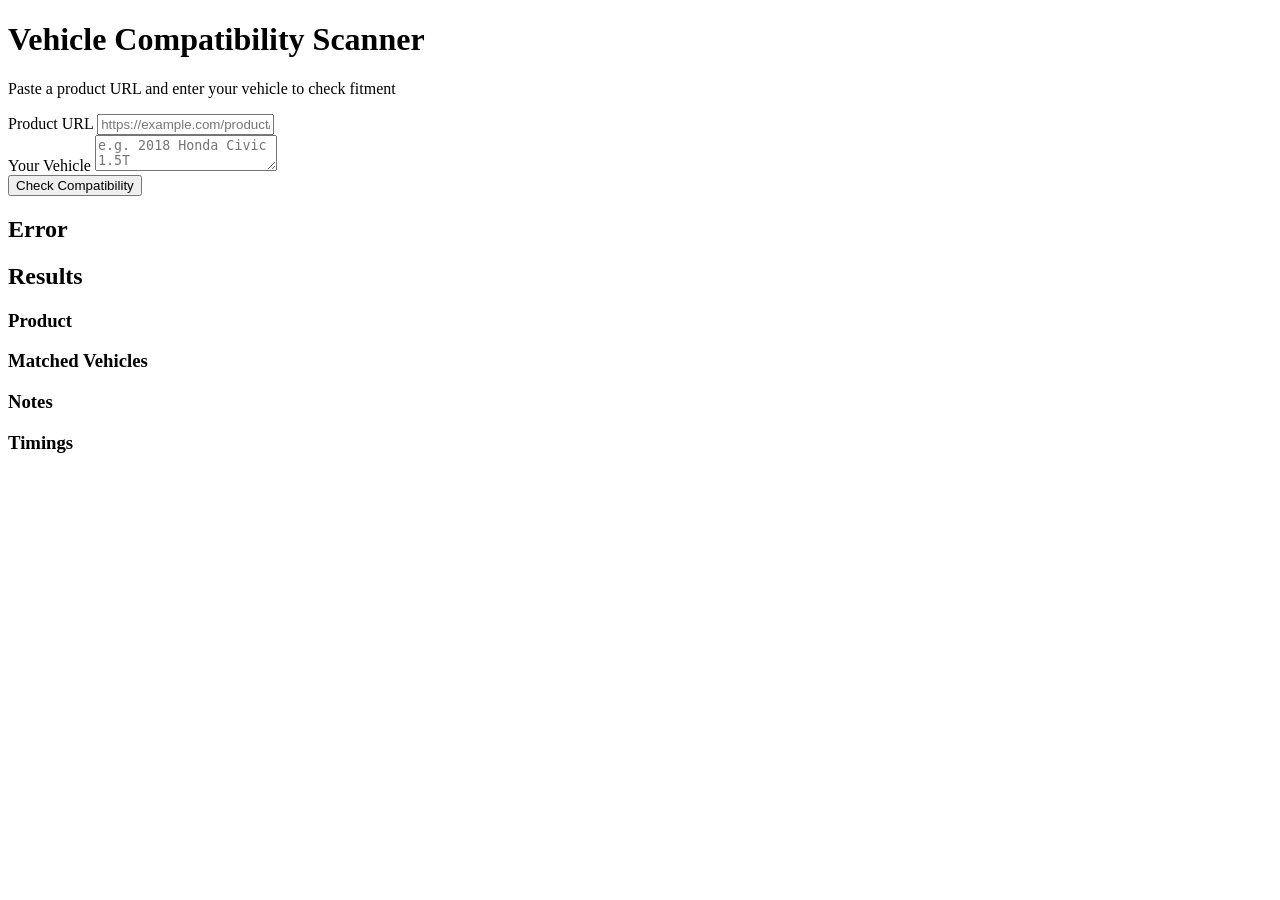
==== frontend/index.html @ 5d857fe3 "Initial commit" ====
<!DOCTYPE html>
<html lang="en">
<head>
  <meta charset="UTF-8">
  <meta name="viewport" content="width=device-width, initial-scale=1.0">
  <title>Vehicle Compatibility Scanner</title>
  <link rel="stylesheet" href="/static/styles.css">
</head>
<body>
  <div class="container">
    <header>
      <h1>Vehicle Compatibility Scanner</h1>
      <p class="subtitle">Paste a product URL and enter your vehicle to check fitment</p>
    </header>

    <form id="scan-form" class="card">
      <div class="form-group">
        <label for="url">Product URL</label>
        <input type="url" id="url" name="url" placeholder="https://example.com/product/..." required>
      </div>

      <div class="form-group">
        <label for="vehicle">Your Vehicle</label>
        <textarea id="vehicle" name="vehicle" rows="2" placeholder="e.g. 2018 Honda Civic 1.5T" required></textarea>
      </div>

      <button type="submit" id="submit-btn" class="btn-primary">
        <span class="btn-text">Check Compatibility</span>
        <span class="spinner hidden" id="spinner"></span>
      </button>
    </form>

    <div id="error-panel" class="card error-panel hidden" role="alert">
      <h2>Error</h2>
      <p id="error-message"></p>
      <p id="error-code" class="error-code"></p>
    </div>

    <div id="results" class="card results hidden">
      <h2>Results</h2>
      <div id="compatibility-badge" class="badge"></div>
      <p id="summary" class="summary"></p>

      <section class="result-section">
        <h3>Product</h3>
        <dl id="product-details"></dl>
      </section>

      <section class="result-section" id="matched-section">
        <h3>Matched Vehicles</h3>
        <ul id="matched-vehicles"></ul>
      </section>

      <section class="result-section" id="notes-section">
        <h3>Notes</h3>
        <ul id="notes"></ul>
      </section>

      <section class="result-section timings">
        <h3>Timings</h3>
        <dl id="timings"></dl>
      </section>
    </div>
  </div>

  <script src="/static/app.js"></script>
</body>
</html>
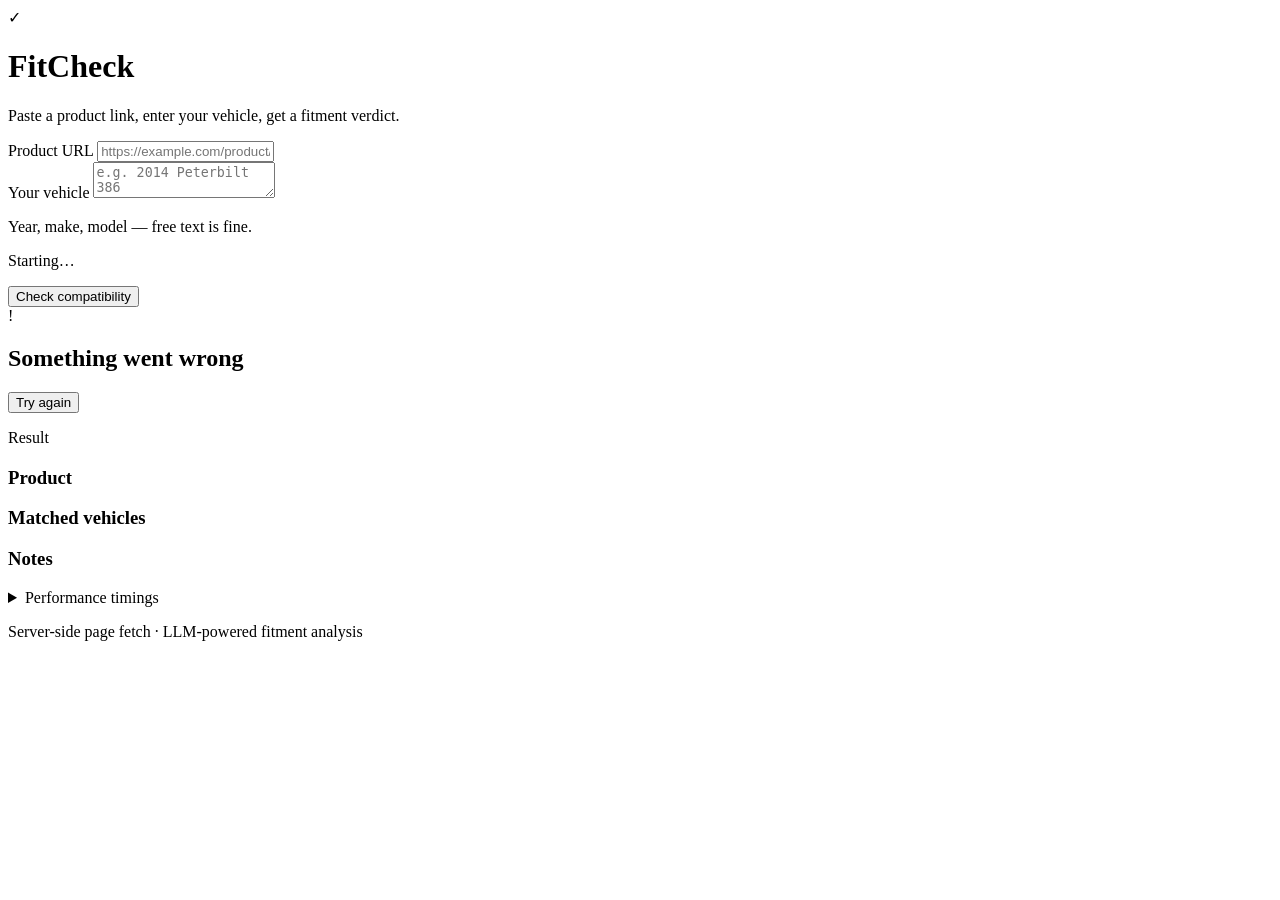
==== commit f82e9760: "Redesign UI for mobile-native polish and add VPS deployment guide. Refresh FitCheck frontend with sy" ====
--- a/frontend/index.html
+++ b/frontend/index.html
@@ -2,65 +2,110 @@
 <html lang="en">
 <head>
   <meta charset="UTF-8">
-  <meta name="viewport" content="width=device-width, initial-scale=1.0">
-  <title>Vehicle Compatibility Scanner</title>
+  <meta name="viewport" content="width=device-width, initial-scale=1.0, viewport-fit=cover">
+  <meta name="color-scheme" content="light dark">
+  <meta name="theme-color" content="#f4f6f9" media="(prefers-color-scheme: light)">
+  <meta name="theme-color" content="#0d1117" media="(prefers-color-scheme: dark)">
+  <title>FitCheck — Vehicle Compatibility</title>
   <link rel="stylesheet" href="/static/styles.css">
 </head>
 <body>
-  <div class="container">
-    <header>
-      <h1>Vehicle Compatibility Scanner</h1>
-      <p class="subtitle">Paste a product URL and enter your vehicle to check fitment</p>
+  <div class="app">
+    <header class="site-header">
+      <div class="brand" aria-hidden="true">
+        <span class="brand-mark">✓</span>
+      </div>
+      <h1>FitCheck</h1>
+      <p class="tagline">Paste a product link, enter your vehicle, get a fitment verdict.</p>
     </header>
 
-    <form id="scan-form" class="card">
-      <div class="form-group">
-        <label for="url">Product URL</label>
-        <input type="url" id="url" name="url" placeholder="https://example.com/product/..." required>
+    <main class="main">
+      <form id="scan-form" class="panel panel-form" novalidate>
+        <div class="field">
+          <label for="url">Product URL</label>
+          <input
+            type="url"
+            id="url"
+            name="url"
+            inputmode="url"
+            autocomplete="url"
+            autocapitalize="off"
+            spellcheck="false"
+            placeholder="https://example.com/product/..."
+            required
+          >
+        </div>
+
+        <div class="field">
+          <label for="vehicle">Your vehicle</label>
+          <textarea
+            id="vehicle"
+            name="vehicle"
+            rows="2"
+            autocomplete="off"
+            autocapitalize="words"
+            placeholder="e.g. 2014 Peterbilt 386"
+            required
+          ></textarea>
+          <p class="field-hint">Year, make, model — free text is fine.</p>
+        </div>
+
+        <div id="loading-status" class="loading-status hidden" aria-live="polite">
+          <div class="loading-bar" aria-hidden="true"><span class="loading-bar-fill"></span></div>
+          <p id="loading-label" class="loading-label">Starting…</p>
+        </div>
+
+        <button type="submit" id="submit-btn" class="btn-submit">
+          <span class="btn-spinner hidden" id="spinner" aria-hidden="true"></span>
+          <span class="btn-text">Check compatibility</span>
+        </button>
+      </form>
+
+      <div id="error-panel" class="panel panel-error hidden" role="alert">
+        <div class="panel-icon panel-icon-error" aria-hidden="true">!</div>
+        <div class="panel-body">
+          <h2>Something went wrong</h2>
+          <p id="error-message"></p>
+          <p id="error-code" class="error-code"></p>
+          <button type="button" class="btn-text-action" id="error-retry">Try again</button>
+        </div>
       </div>
 
-      <div class="form-group">
-        <label for="vehicle">Your Vehicle</label>
-        <textarea id="vehicle" name="vehicle" rows="2" placeholder="e.g. 2018 Honda Civic 1.5T" required></textarea>
-      </div>
+      <article id="results" class="panel panel-results hidden" aria-live="polite">
+        <header class="verdict-header" id="verdict-header">
+          <div id="verdict-icon" class="verdict-icon" aria-hidden="true"></div>
+          <div class="verdict-copy">
+            <p class="verdict-label" id="verdict-label">Result</p>
+            <h2 id="compatibility-badge" class="verdict-title"></h2>
+            <p id="summary" class="verdict-summary"></p>
+          </div>
+        </header>
 
-      <button type="submit" id="submit-btn" class="btn-primary">
-        <span class="btn-text">Check Compatibility</span>
-        <span class="spinner hidden" id="spinner"></span>
-      </button>
-    </form>
+        <section class="result-block">
+          <h3>Product</h3>
+          <dl id="product-details" class="detail-list"></dl>
+        </section>
 
-    <div id="error-panel" class="card error-panel hidden" role="alert">
-      <h2>Error</h2>
-      <p id="error-message"></p>
-      <p id="error-code" class="error-code"></p>
-    </div>
+        <section class="result-block hidden" id="matched-section">
+          <h3>Matched vehicles</h3>
+          <ul id="matched-vehicles" class="bullet-list"></ul>
+        </section>
 
-    <div id="results" class="card results hidden">
-      <h2>Results</h2>
-      <div id="compatibility-badge" class="badge"></div>
-      <p id="summary" class="summary"></p>
+        <section class="result-block hidden" id="notes-section">
+          <h3>Notes</h3>
+          <ul id="notes" class="bullet-list"></ul>
+        </section>
 
-      <section class="result-section">
-        <h3>Product</h3>
-        <dl id="product-details"></dl>
-      </section>
+        <details class="result-block timings-block">
+          <summary>Performance timings</summary>
+          <dl id="timings" class="detail-list detail-list-compact"></dl>
+        </details>
+      </article>
+    </main>
 
-      <section class="result-section" id="matched-section">
-        <h3>Matched Vehicles</h3>
-        <ul id="matched-vehicles"></ul>
-      </section>
-
-      <section class="result-section" id="notes-section">
-        <h3>Notes</h3>
-        <ul id="notes"></ul>
-      </section>
-
-      <section class="result-section timings">
-        <h3>Timings</h3>
-        <dl id="timings"></dl>
-      </section>
-    </div>
+    <footer class="site-footer">
+      <p>Server-side page fetch · LLM-powered fitment analysis</p>
+    </footer>
   </div>
 
   <script src="/static/app.js"></script>
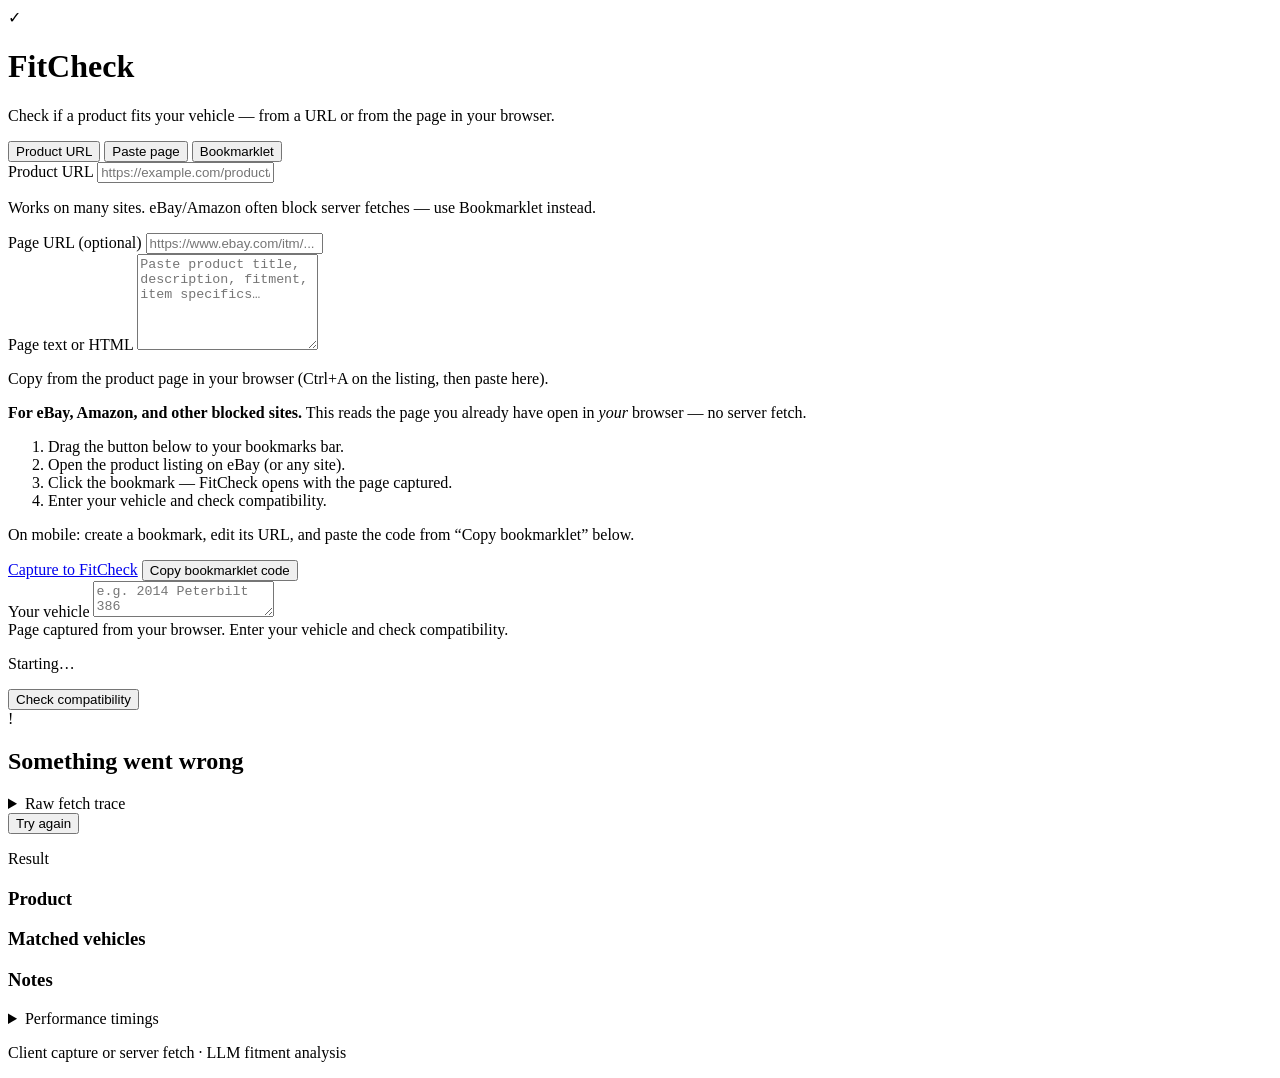
==== commit 3d56df59: "Add browser capture for blocked sites and simplify fetch debugging. Bookmarklet and paste modes bypa" ====
--- a/frontend/index.html
+++ b/frontend/index.html
@@ -16,24 +16,61 @@
         <span class="brand-mark">✓</span>
       </div>
       <h1>FitCheck</h1>
-      <p class="tagline">Paste a product link, enter your vehicle, get a fitment verdict.</p>
+      <p class="tagline">Check if a product fits your vehicle — from a URL or from the page in your browser.</p>
     </header>
 
     <main class="main">
+      <div class="mode-tabs" role="tablist">
+        <button type="button" class="mode-tab active" data-mode="url" role="tab" aria-selected="true">Product URL</button>
+        <button type="button" class="mode-tab" data-mode="paste" role="tab" aria-selected="false">Paste page</button>
+        <button type="button" class="mode-tab" data-mode="bookmarklet" role="tab" aria-selected="false">Bookmarklet</button>
+      </div>
+
       <form id="scan-form" class="panel panel-form" novalidate>
-        <div class="field">
-          <label for="url">Product URL</label>
-          <input
-            type="url"
-            id="url"
-            name="url"
-            inputmode="url"
-            autocomplete="url"
-            autocapitalize="off"
-            spellcheck="false"
-            placeholder="https://example.com/product/..."
-            required
-          >
+        <div id="panel-url" class="mode-panel">
+          <div class="field">
+            <label for="url">Product URL</label>
+            <input
+              type="url"
+              id="url"
+              name="url"
+              inputmode="url"
+              autocomplete="url"
+              autocapitalize="off"
+              spellcheck="false"
+              placeholder="https://example.com/product/..."
+            >
+            <p class="field-hint">Works on many sites. eBay/Amazon often block server fetches — use Bookmarklet instead.</p>
+          </div>
+        </div>
+
+        <div id="panel-paste" class="mode-panel hidden">
+          <div class="field">
+            <label for="paste-url">Page URL <span class="optional">(optional)</span></label>
+            <input type="url" id="paste-url" placeholder="https://www.ebay.com/itm/..." inputmode="url">
+          </div>
+          <div class="field">
+            <label for="paste-content">Page text or HTML</label>
+            <textarea id="paste-content" rows="6" placeholder="Paste product title, description, fitment, item specifics…"></textarea>
+            <p class="field-hint">Copy from the product page in your browser (Ctrl+A on the listing, then paste here).</p>
+          </div>
+        </div>
+
+        <div id="panel-bookmarklet" class="mode-panel hidden">
+          <div class="bookmarklet-help">
+            <p><strong>For eBay, Amazon, and other blocked sites.</strong> This reads the page you already have open in <em>your</em> browser — no server fetch.</p>
+            <ol>
+              <li>Drag the button below to your bookmarks bar.</li>
+              <li>Open the product listing on eBay (or any site).</li>
+              <li>Click the bookmark — FitCheck opens with the page captured.</li>
+              <li>Enter your vehicle and check compatibility.</li>
+            </ol>
+            <p class="field-hint">On mobile: create a bookmark, edit its URL, and paste the code from “Copy bookmarklet” below.</p>
+            <div class="bookmarklet-actions">
+              <a id="bookmarklet-link" class="btn-bookmarklet" href="#">Capture to FitCheck</a>
+              <button type="button" class="btn-text-action" id="copy-bookmarklet">Copy bookmarklet code</button>
+            </div>
+          </div>
         </div>
 
         <div class="field">
@@ -47,7 +84,10 @@
             placeholder="e.g. 2014 Peterbilt 386"
             required
           ></textarea>
-          <p class="field-hint">Year, make, model — free text is fine.</p>
+        </div>
+
+        <div id="import-banner" class="import-banner hidden" role="status">
+          Page captured from your browser. Enter your vehicle and check compatibility.
         </div>
 
         <div id="loading-status" class="loading-status hidden" aria-live="polite">
@@ -67,6 +107,11 @@
           <h2>Something went wrong</h2>
           <p id="error-message"></p>
           <p id="error-code" class="error-code"></p>
+          <ul id="error-suggestions" class="error-suggestions hidden"></ul>
+          <details id="error-debug" class="error-debug hidden">
+            <summary>Raw fetch trace</summary>
+            <pre id="error-debug-body"></pre>
+          </details>
           <button type="button" class="btn-text-action" id="error-retry">Try again</button>
         </div>
       </div>
@@ -104,7 +149,7 @@
     </main>
 
     <footer class="site-footer">
-      <p>Server-side page fetch · LLM-powered fitment analysis</p>
+      <p>Client capture or server fetch · LLM fitment analysis</p>
     </footer>
   </div>
 
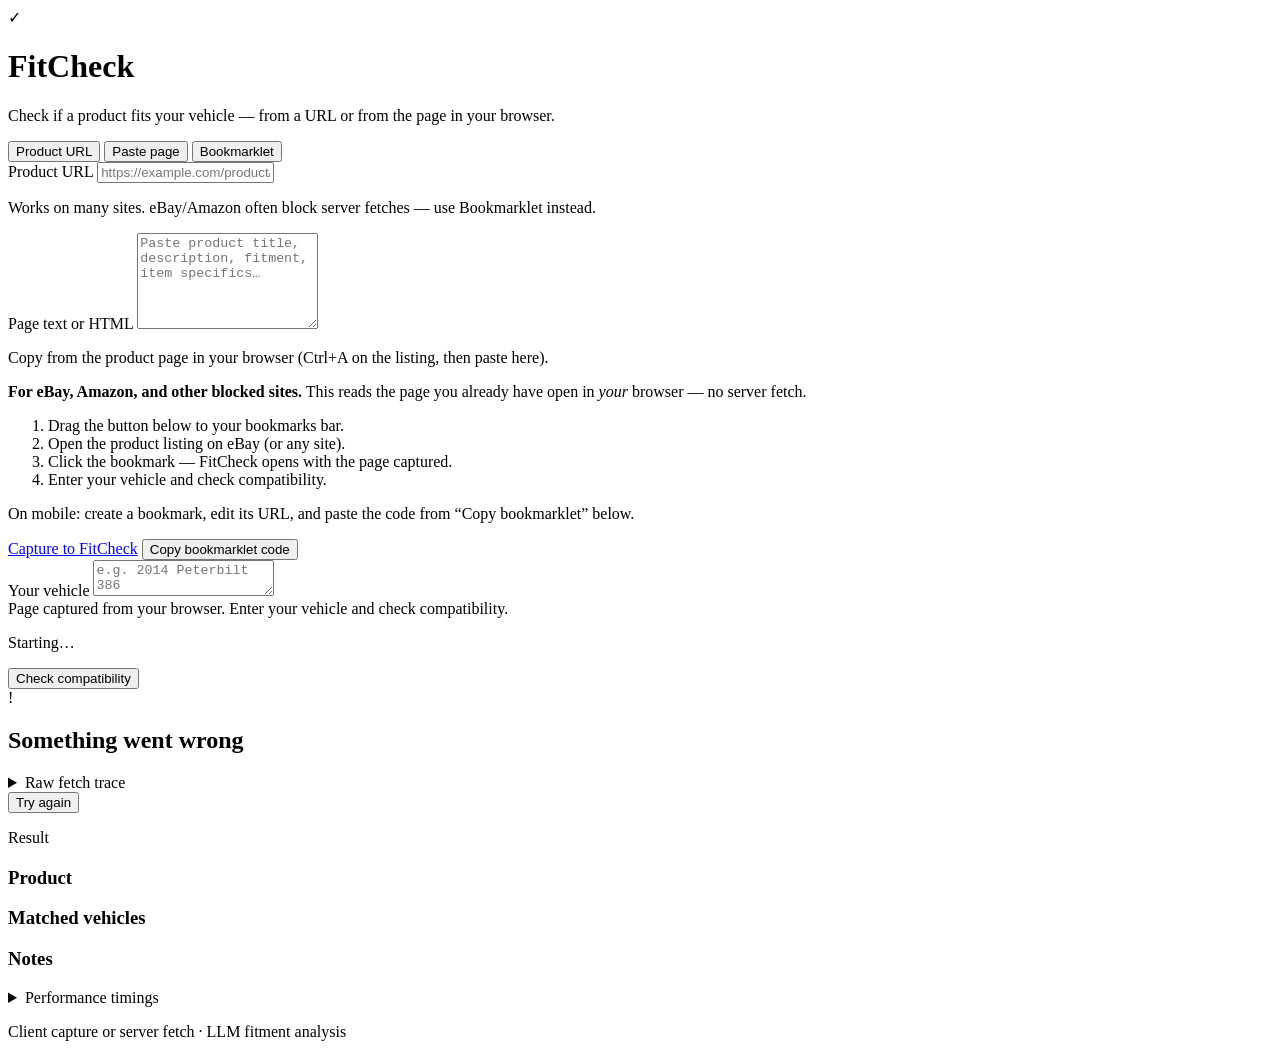
==== commit e75c8cfc: "Add production hardening: injection guards, tiered rate limits, error advice, and rotating logs. - P" ====
--- a/frontend/index.html
+++ b/frontend/index.html
@@ -45,10 +45,6 @@
         </div>
 
         <div id="panel-paste" class="mode-panel hidden">
-          <div class="field">
-            <label for="paste-url">Page URL <span class="optional">(optional)</span></label>
-            <input type="url" id="paste-url" placeholder="https://www.ebay.com/itm/..." inputmode="url">
-          </div>
           <div class="field">
             <label for="paste-content">Page text or HTML</label>
             <textarea id="paste-content" rows="6" placeholder="Paste product title, description, fitment, item specifics…"></textarea>
@@ -108,6 +104,7 @@
           <p id="error-message"></p>
           <p id="error-code" class="error-code"></p>
           <ul id="error-suggestions" class="error-suggestions hidden"></ul>
+          <p id="error-request-id" class="error-request-id hidden"></p>
           <details id="error-debug" class="error-debug hidden">
             <summary>Raw fetch trace</summary>
             <pre id="error-debug-body"></pre>
